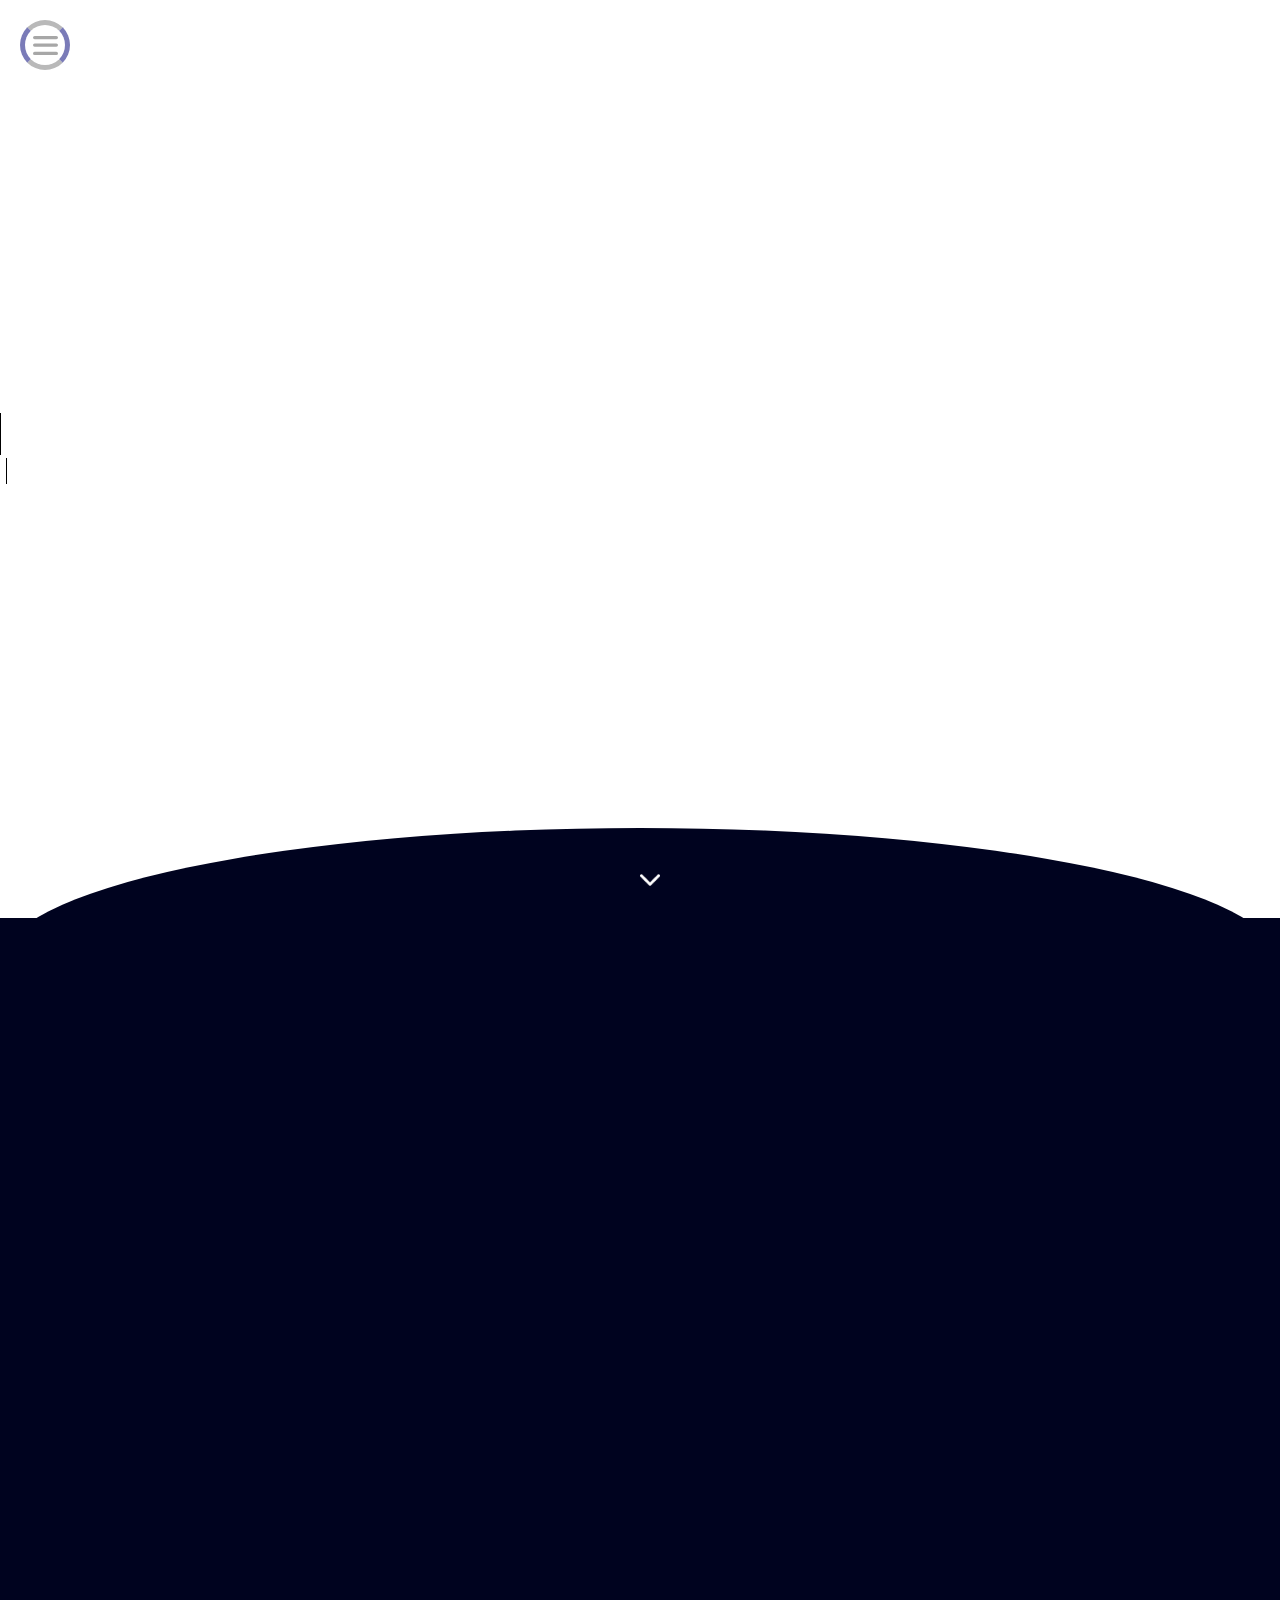
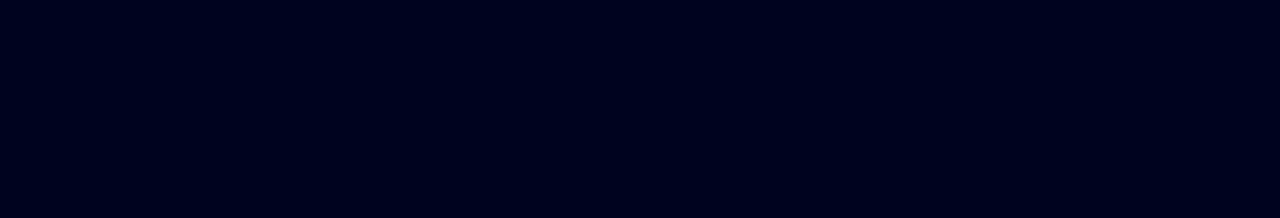
==== index.html @ 7492ab48 "COMMIT 2" ====
<!DOCTYPE html>
<html lang="pt-br">

<head>
    <meta charset="UTF-8">
    <meta http-equiv="X-UA-Compatible" content="IE=edge">
    <meta name="viewport" content="width=device-width, initial-scale=1.0">
    <title>Personal Portfolio - Iara Vaneti</title>
    <link rel="stylesheet" href="./assets/css/style.css">
    <link rel="stylesheet" href="./assets/css/styleTyping.css">
    <script src="./assets/js/mainscript.js"></script>
    <script src="https://ajax.googleapis.com/ajax/libs/jquery/3.3.1/jquery.min.js"></script>
    <script src="./assets/js/smoothScript.js"></script>
</head>

<body>
    <div id="nav">
        <div onclick="abrirMenu()" id="menu-img">
            <div id="circle"></div>
            <img id="img-menu" src="./imgs/menu.svg" alt="Menu">
        </div>
        <!-- <div id="nav-box">
            <div id="inner-box">
                <nav id="nav-inner-box">
                    <a href="#" class="nav-item">
                        <p class="nav-text">Infos</p>
                        <div class="nav_line"></div>
                    </a>
                    <a href="#" class="nav-item">
                        <p class="nav-text">Education</p>
                        <div class="nav_line"></div>
                    </a>
                </nav>
            </div>
        </div> -->
        <div id="nav-box-hor">
            <div id="close" onclick="fecharMenu()">
                <h2>IARA VANETI</h2>
                <img src="./imgs/close.png" alt="Fechar">
            </div>
            <div id="inner-box-hor">
                <nav id="nav-inner-box-hor">
                    <div class="links">
                        <a href="#" id="link-about" class="nav-item">
                            <p class="nav-text">About Me</p>
                            <div class="nav_line"></div>
                        </a>
                    </div>
                    <div class="links">
                        <a href="#" class="nav-item">
                            <p class="nav-text">Education</p>
                            <div class="nav_line"></div>
                        </a>
                    </div>
                </nav>
            </div>
        </div>
    </div>
    <div id="main">
        <div id="intro-page">
            <div class="intro-texts">
                <h1>Olá, meu nome é Iara Vaneti.</h1>
                <h2 id="h2Intro">Hi, my name is Iara Vaneti.</h2>
            </div>
        </div>
    </div>
    <div id="oval">
        <a href="#page2">
            <img id="seta" src="../imgs/right-arrow.png" alt="seta">
        </a>
    </div>
    <div id="page2">

    </div>
</body>

</html>
---- assets/css/style.css ----
@font-face {
  font-family: special-elite;
  src: url('../fonts/SpecialElite/SpecialElite-Regular.ttf');
}

@font-face {
  font-family: poppins;
  src: url('../fonts/Poppins/Poppins-Regular.ttf');
}



*,
*:after,
*:before {
  box-sizing: border-box;
  margin: 0;
  padding: 0;
}

body {
  width: 100vw;
  font-family: Manrope, sans-serif;
  text-align: center;
  -webkit-font-smoothing: antialiased;
  overflow-x: hidden;
  scroll-behavior: smooth;
}
/* 
#nav-box {
  visibility: visible;
  position: absolute;
  width: 100vw;
  height: 70px;
  top: 0px;
  background-color: rgba(238, 238, 238, 0.692);
  display: flex;
  flex-direction: row;
  align-items: center;
  transition: 0.2s;
}

#inner-box {
  width: 95vw;
  display: flex;
  flex-direction: column;
  align-items: flex-end;
}

#nav-box nav {
  display: flex;
  flex-direction: row;
  width: 200px;
  justify-content: space-evenly;
}

.nav-item {
  font-family: Manrope, sans-serif;
  color: #000000;
  font-weight: 500;
  font-size: 1em;
  letter-spacing: 0.5px;
  text-decoration: none;
  cursor: pointer;
}

.nav-item:hover {
  font-weight: 600;
} */


#nav-box-hor {
  visibility: hidden;
  position: fixed;
  width: 25vw;
  height: 100vh;
  left: 0px;
  background-color: rgb(238, 238, 238);
  display: flex;
  flex-direction: column;
  align-items: center;
  transition: 0.2s;
  z-index: 1001;
}

#nav-inner-box-hor{
  width: 20vw;
  border-top: 1px dotted #000000;
  padding: 20px 0;
}

.links{
  background-color: #adaff1c2;
  margin: 10px 0;
  border-radius: 15px;
}

.links:hover{
  background-color: #6569eec2;
}

.nav-item { 
  font-family: Manrope, sans-serif;
  font-weight: 500;
  font-size: 1em;
  letter-spacing: 0.5px;
  text-decoration: none;
  cursor: pointer;
  width: 20vw;
  height: 50px;
}

.nav-item:hover{
  font-weight: 600;
}

.nav-text{
  padding: 20px 0;
  color: #000000;
} 

#close h2{
  margin-top: 20px;
}

#close img{
  width: 30px;
  height: 30px;
  position: absolute;
  right: 20px;
  top: 10px;
}

#close img:hover{
  width: 35px;
  height: 35px;
  cursor: pointer;
}

#close{
  width: 100%;
  height: 60px;
}

#menu-img{
  transition: 0.1s;
  visibility: visible;
  position: fixed;
  left: 20px;
  top: 20px;
  z-index: 1000;
  height: 50px;
	width: 50px;
}

#menu-img:hover{
  cursor: pointer !important;
}

#circle{
  position: fixed;
  border: 5px solid #b9b9b9;
	border-left-color: #7a7bb8;
  border-right-color: #7a7bb8;
	border-radius: 100%;
	height: 50px;
	width: 50px;
  animation: spinning 15s linear infinite;
}

#menu-img:hover #circle{
	height: 60px;
	width: 60px;
}

#menu-img img{
  position: fixed;
  left: 32.5px;
  margin: 12.5px 0 0 0px;
  width: 25px;
  height: 25px;
}

#menu-img:hover img{
  margin: 15px 0 0 2.5px;
	height: 30px;
	width: 30px;
}

#main {
  background: url("../../imgs/eu_formal.png");
  background-size: contain;
  background-repeat: no-repeat;
  background-position: right;
  background-attachment: fixed;
  height: 100vh;
  width: 100vw;
}

#intro-page {
  height: 100vh;
  width: 80vw;
  display: flex;
  flex-direction: row;
  align-items: center;
  position: fixed;
}

#intro-page h1,h2 {
  text-align: center;
  position: relative;
  color: #000000;
  text-align: center;
  white-space: nowrap;
  letter-spacing: 0em;
  font-family: 'Courier New', Courier, monospace;
}

#intro-page h1 {
  font-size: 40px;
}

#intro-page h2 {
  font-size: 25px;
  margin-left: 6px;
  z-index:900;
}

#oval{
  height: 30vh;
  width: 100vw;
  background-color: #00031f;
  border-radius: 50%;
  margin-top: -8vh;
}

#seta{
  position: absolute;
  bottom: 10px;
  width: 20px;
  height: 20px;
  animation: seta 1s linear infinite;
}

#seta:hover{
  cursor: pointer;
}

#page2 {
  height: 100vh;
  width: 100vw;
  background-color: #00031f;
  margin-top: -20vh;
}

@keyframes spinning {
	0% {
		transform: rotate(0);
	}
	100% {
		transform: rotate(360deg);
	}
}

@keyframes sizing {
	0% {
		transform: scale(0);
	}
	100% {
		transform: scale(1);
	}
}

@keyframes seta{
  0% {
    bottom: 20px;
  }
  100% {
    bottom: 5px;
  }
}
---- assets/css/styleTyping.css ----
#intro-page h1, #intro-page h2 {
    width: calc(28ch + 28*0.0625em);
}
#intro-page h1:after, #intro-page h2:after {
    display: block;
    position: absolute;
    content: '';
    width: calc(28ch + 28*0.0625em);
    height: 2ex;
    left: 0;
    top: 0;
    background: #fff;
    animation: 0.1s blink 28, move 4s 1.5s forwards steps(1);
    border-left: 1px solid #000;
    box-shadow: 0px 1ex 0px 0px #fff;
}
@keyframes move {
    3.5714285714% {
        width: calc(calc(28ch + 28*0.0625em) - (1ch + 1*0.0625em));
        left: calc(1ch + 1*0.0625em);
   }
    7.1428571429% {
        width: calc(calc(28ch + 28*0.0625em) - (2ch + 2*0.0625em));
        left: calc(2ch + 2*0.0625em);
   }
    10.7142857143% {
        width: calc(calc(28ch + 28*0.0625em) - (3ch + 3*0.0625em));
        left: calc(3ch + 3*0.0625em);
   }
    14.2857142857% {
        width: calc(calc(28ch + 28*0.0625em) - (4ch + 4*0.0625em));
        left: calc(4ch + 4*0.0625em);
   }
    17.8571428571% {
        width: calc(calc(28ch + 28*0.0625em) - (5ch + 5*0.0625em));
        left: calc(5ch + 5*0.0625em);
   }
    21.4285714286% {
        width: calc(calc(28ch + 28*0.0625em) - (6ch + 6*0.0625em));
        left: calc(6ch + 6*0.0625em);
   }
    25% {
        width: calc(calc(28ch + 28*0.0625em) - (7ch + 7*0.0625em));
        left: calc(7ch + 7*0.0625em);
   }
    28.5714285714% {
        width: calc(calc(28ch + 28*0.0625em) - (8ch + 8*0.0625em));
        left: calc(8ch + 8*0.0625em);
   }
    32.1428571429% {
        width: calc(calc(28ch + 28*0.0625em) - (9ch + 9*0.0625em));
        left: calc(9ch + 9*0.0625em);
   }
    35.7142857143% {
        width: calc(calc(28ch + 28*0.0625em) - (10ch + 10*0.0625em));
        left: calc(10ch + 10*0.0625em);
   }
    39.2857142857% {
        width: calc(calc(28ch + 28*0.0625em) - (11ch + 11*0.0625em));
        left: calc(11ch + 11*0.0625em);
   }
    42.8571428571% {
        width: calc(calc(28ch + 28*0.0625em) - (12ch + 12*0.0625em));
        left: calc(12ch + 12*0.0625em);
   }
    46.4285714286% {
        width: calc(calc(28ch + 28*0.0625em) - (13ch + 13*0.0625em));
        left: calc(13ch + 13*0.0625em);
   }
    50% {
        width: calc(calc(28ch + 28*0.0625em) - (14ch + 14*0.0625em));
        left: calc(14ch + 14*0.0625em);
   }
    53.5714285714% {
        width: calc(calc(28ch + 28*0.0625em) - (15ch + 15*0.0625em));
        left: calc(15ch + 15*0.0625em);
   }
    57.1428571429% {
        width: calc(calc(28ch + 28*0.0625em) - (16ch + 16*0.0625em));
        left: calc(16ch + 16*0.0625em);
   }
    60.7142857143% {
        width: calc(calc(28ch + 28*0.0625em) - (17ch + 17*0.0625em));
        left: calc(17ch + 17*0.0625em);
   }
    64.2857142857% {
        width: calc(calc(28ch + 28*0.0625em) - (18ch + 18*0.0625em));
        left: calc(18ch + 18*0.0625em);
   }
    67.8571428571% {
        width: calc(calc(28ch + 28*0.0625em) - (19ch + 19*0.0625em));
        left: calc(19ch + 19*0.0625em);
   }
    71.4285714286% {
        width: calc(calc(28ch + 28*0.0625em) - (20ch + 20*0.0625em));
        left: calc(20ch + 20*0.0625em);
   }
    75% {
        width: calc(calc(28ch + 28*0.0625em) - (21ch + 21*0.0625em));
        left: calc(21ch + 21*0.0625em);
   }
    78.5714285714% {
        width: calc(calc(28ch + 28*0.0625em) - (22ch + 22*0.0625em));
        left: calc(22ch + 22*0.0625em);
   }
    82.1428571429% {
        width: calc(calc(28ch + 28*0.0625em) - (23ch + 23*0.0625em));
        left: calc(23ch + 23*0.0625em);
   }
    85.7142857143% {
        width: calc(calc(28ch + 28*0.0625em) - (24ch + 24*0.0625em));
        left: calc(24ch + 24*0.0625em);
   }
    89.2857142857% {
        width: calc(calc(28ch + 28*0.0625em) - (25ch + 25*0.0625em));
        left: calc(25ch + 25*0.0625em);
   }
    92.8571428571% {
        width: calc(calc(28ch + 28*0.0625em) - (26ch + 26*0.0625em));
        left: calc(26ch + 26*0.0625em);
   }
    96.4285714286% {
        width: calc(calc(28ch + 28*0.0625em) - (27ch + 27*0.0625em));
        left: calc(27ch + 27*0.0625em);
   }
    100% {
        width: calc(calc(28ch + 28*0.0625em) - (28ch + 28*0.0625em));
        left: calc(28ch + 28*0.0625em);
   }
}
@keyframes blink {
    0% {
        border-left-color: #000;
   }
    50% {
        border-left-color: #000;
   }
    51% {
        border-left-color: #fff;
   }
    100% {
        border-left-color: #fff;
   }
}
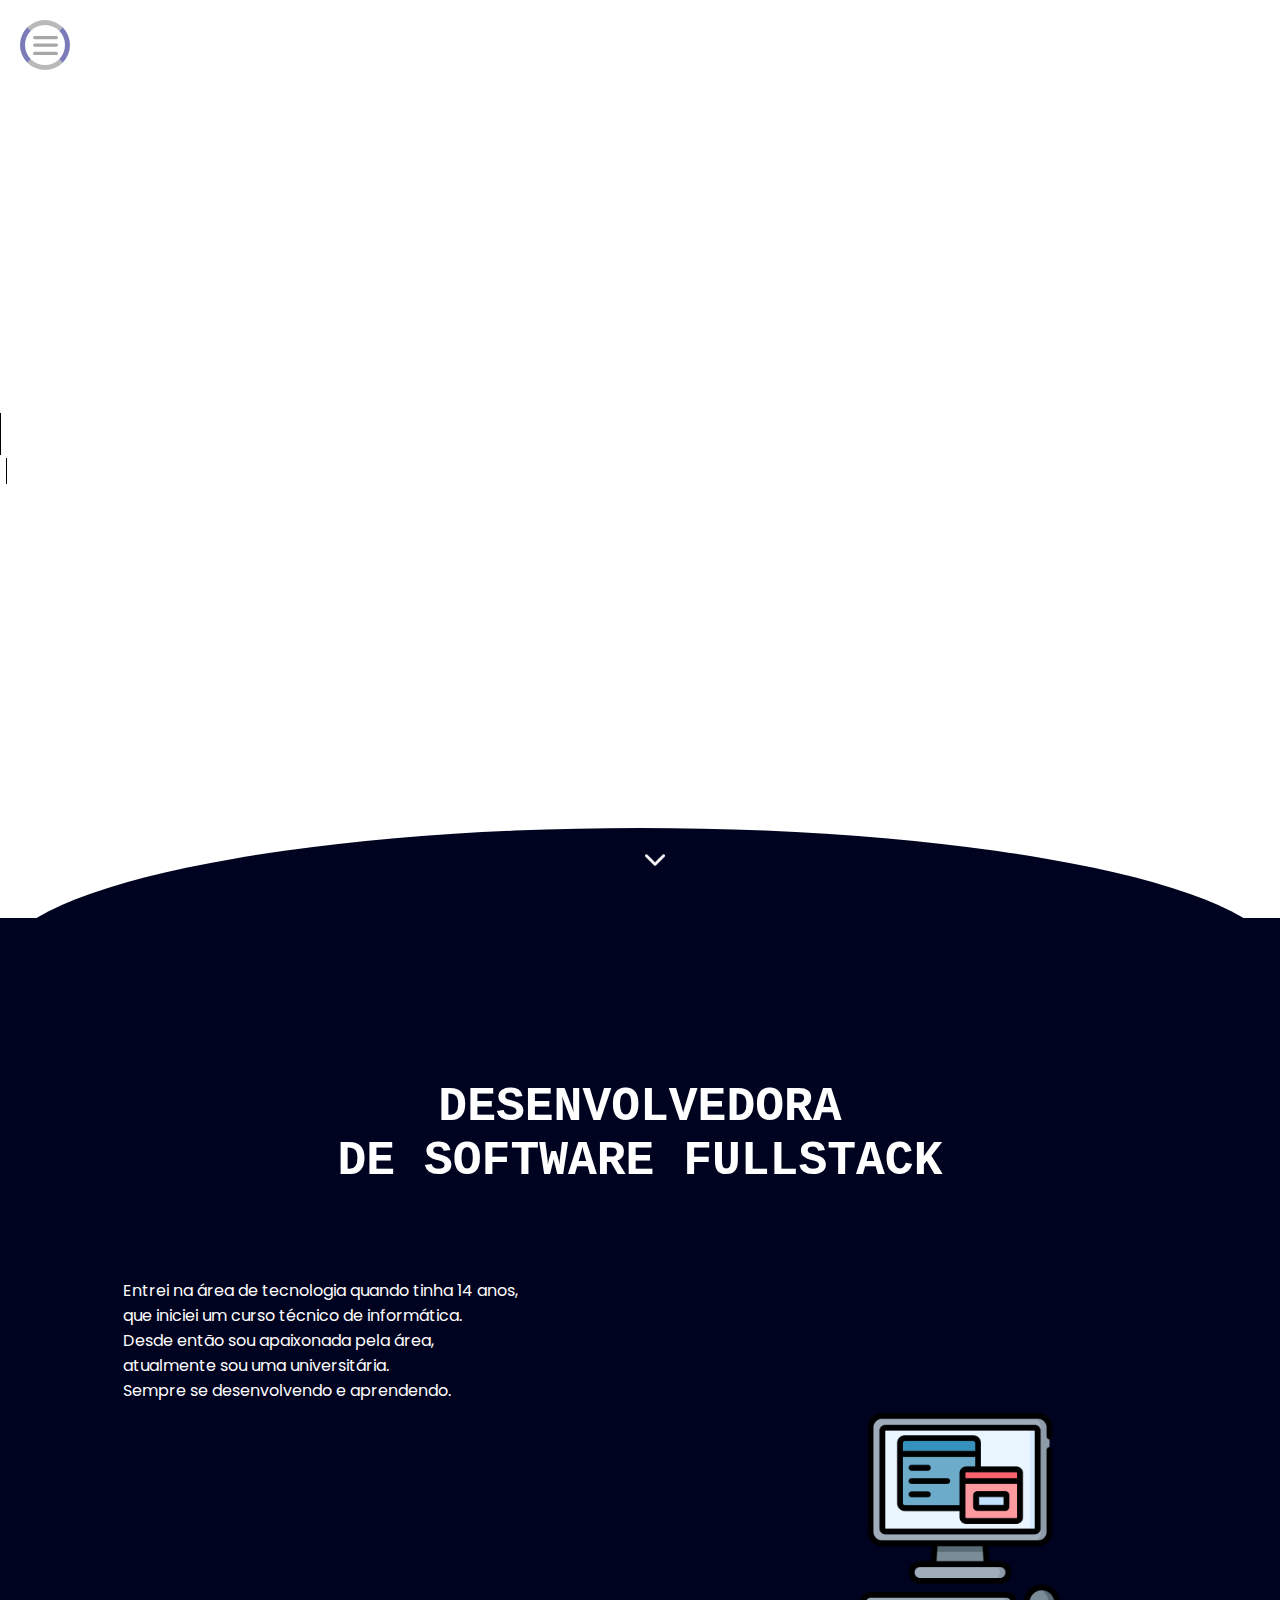
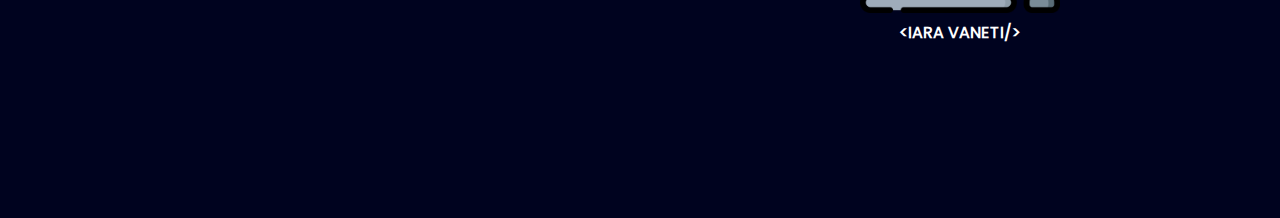
==== commit 3dd66d0e: "Started page2" ====
--- a/index.html
+++ b/index.html
@@ -41,14 +41,14 @@
             <div id="inner-box-hor">
                 <nav id="nav-inner-box-hor">
                     <div class="links">
-                        <a href="#" id="link-about" class="nav-item">
-                            <p class="nav-text">About Me</p>
+                        <a href="#main" class="nav-item">
+                            <p class="nav-text">Intro</p>
                             <div class="nav_line"></div>
                         </a>
                     </div>
                     <div class="links">
-                        <a href="#" class="nav-item">
-                            <p class="nav-text">Education</p>
+                        <a href="#page2" class="nav-item">
+                            <p class="nav-text">Sobre</p>
                             <div class="nav_line"></div>
                         </a>
                     </div>
@@ -65,13 +65,40 @@
         </div>
     </div>
     <div id="oval">
-        <a href="#page2">
-            <img id="seta" src="../imgs/right-arrow.png" alt="seta">
+        <a id="link-seta" href="#page2">
+            <img id="seta" src="./imgs/right-arrow.png" alt="seta">
         </a>
     </div>
     <div id="page2">
-
+        <div id="profession">
+            <h2>DESENVOLVEDORA <br>DE SOFTWARE FULLSTACK</h2>
+        </div>
+        <div id="grid">
+            <div id="aboutme">
+                <h4>Entrei na área de tecnologia quando tinha 14 anos, <br>
+                    que iniciei um curso técnico de informática.<br>
+                    Desde então sou apaixonada pela área, <br>
+                    atualmente sou uma universitária.<br>
+                    Sempre se desenvolvendo e aprendendo.
+                </h4>
+            </div>
+            <div id="computer">
+                <img src="./imgs/computador.png" alt="computador">
+                <h4>&ltIARA VANETI/&gt</h4>
+            </div>
+        </div>
     </div>
+    <!-- <div id="education">
+        <h3>HISTÓRICO ESCOLAR:</h3>
+        <div id="etec">
+            <img src="./imgs/polivalente-logo.png" alt="Etec">
+            <h4>ETEC Polivalente de Americana</h4>
+        </div>
+        <div id="unicamp">
+            <img src="./imgs/unicamp-logo-branco.png" alt="Unicamp">
+            <h4>UNICAMP - Universidade Estadual de Campinas</h4>
+        </div>
+    </div> -->
 </body>
 
 </html>--- a/assets/css/style.css
+++ b/assets/css/style.css
@@ -7,8 +7,6 @@
   font-family: poppins;
   src: url('../fonts/Poppins/Poppins-Regular.ttf');
 }
-
-
 
 *,
 *:after,
@@ -20,11 +18,10 @@
 
 body {
   width: 100vw;
-  font-family: Manrope, sans-serif;
+  font-family: poppins, 'Times New Roman', Times, serif;
   text-align: center;
   -webkit-font-smoothing: antialiased;
   overflow-x: hidden;
-  scroll-behavior: smooth;
 }
 /* 
 #nav-box {
@@ -100,7 +97,7 @@
 }
 
 .nav-item { 
-  font-family: Manrope, sans-serif;
+  font-family: poppins, 'Times New Roman', Times, serif;
   font-weight: 500;
   font-size: 1em;
   letter-spacing: 0.5px;
@@ -188,7 +185,7 @@
 }
 
 #main {
-  background: url("../../imgs/eu_formal.png");
+  background-image: url("../../imgs/eu_formal.png");
   background-size: contain;
   background-repeat: no-repeat;
   background-position: right;
@@ -234,23 +231,106 @@
   margin-top: -8vh;
 }
 
+#link-seta{
+  position: absolute;
+  bottom: 0;
+  width: 30px;
+  height: 50px;
+}
+
+#link-seta:hover{
+  cursor: pointer;
+}
+
 #seta{
   position: absolute;
-  bottom: 10px;
+  left: 5px;
   width: 20px;
   height: 20px;
   animation: seta 1s linear infinite;
 }
 
-#seta:hover{
-  cursor: pointer;
-}
-
 #page2 {
   height: 100vh;
   width: 100vw;
   background-color: #00031f;
   margin-top: -20vh;
+  color: white;
+}
+
+#profession{
+  height: 30vh;
+  display: flex;
+  align-items: flex-end;
+  width: 100vw;
+  color: white;
+}
+
+#profession h2{
+  width: 100vw;
+  font-size: 3em;
+  color: white;
+  text-align: center;
+}
+
+#grid{
+  display: grid;
+  grid-template-columns: 1fr 1fr;
+  grid-area: "abme" "pc";
+}
+
+#aboutme{
+  grid-area: 'abme';
+  display: flex;
+  flex-direction: column;
+  align-items: center;
+  height: 70vh;
+  padding-top: 10vh;
+}
+
+#aboutme h4{
+  text-align: left;
+  font-weight: 100;
+}
+
+#computer{
+  grid-area: 'pc';
+  height: 70vh;
+  padding-top: 25vh;
+}
+
+#computer img{
+  width: 200px;
+  height: 200px; 
+}
+
+#education{
+  text-align: center;
+}
+
+#education h3{
+  font-size: 1.6em;
+  font-weight: 200;
+}
+
+#education #unicamp, #education #etec{
+  height: 50px;
+  display: flex;
+  align-items: center;
+  background-color: #040936c5;
+  margin: 20px 0;
+  border-radius: 5px;
+  padding: 0 20px;
+}
+
+#education h4{
+  font-weight: 100;
+}
+
+#education #unicamp img, #education #etec img{
+  width: 25px;
+  height: 25px;
+  margin-right: 20px;
 }
 
 @keyframes spinning {
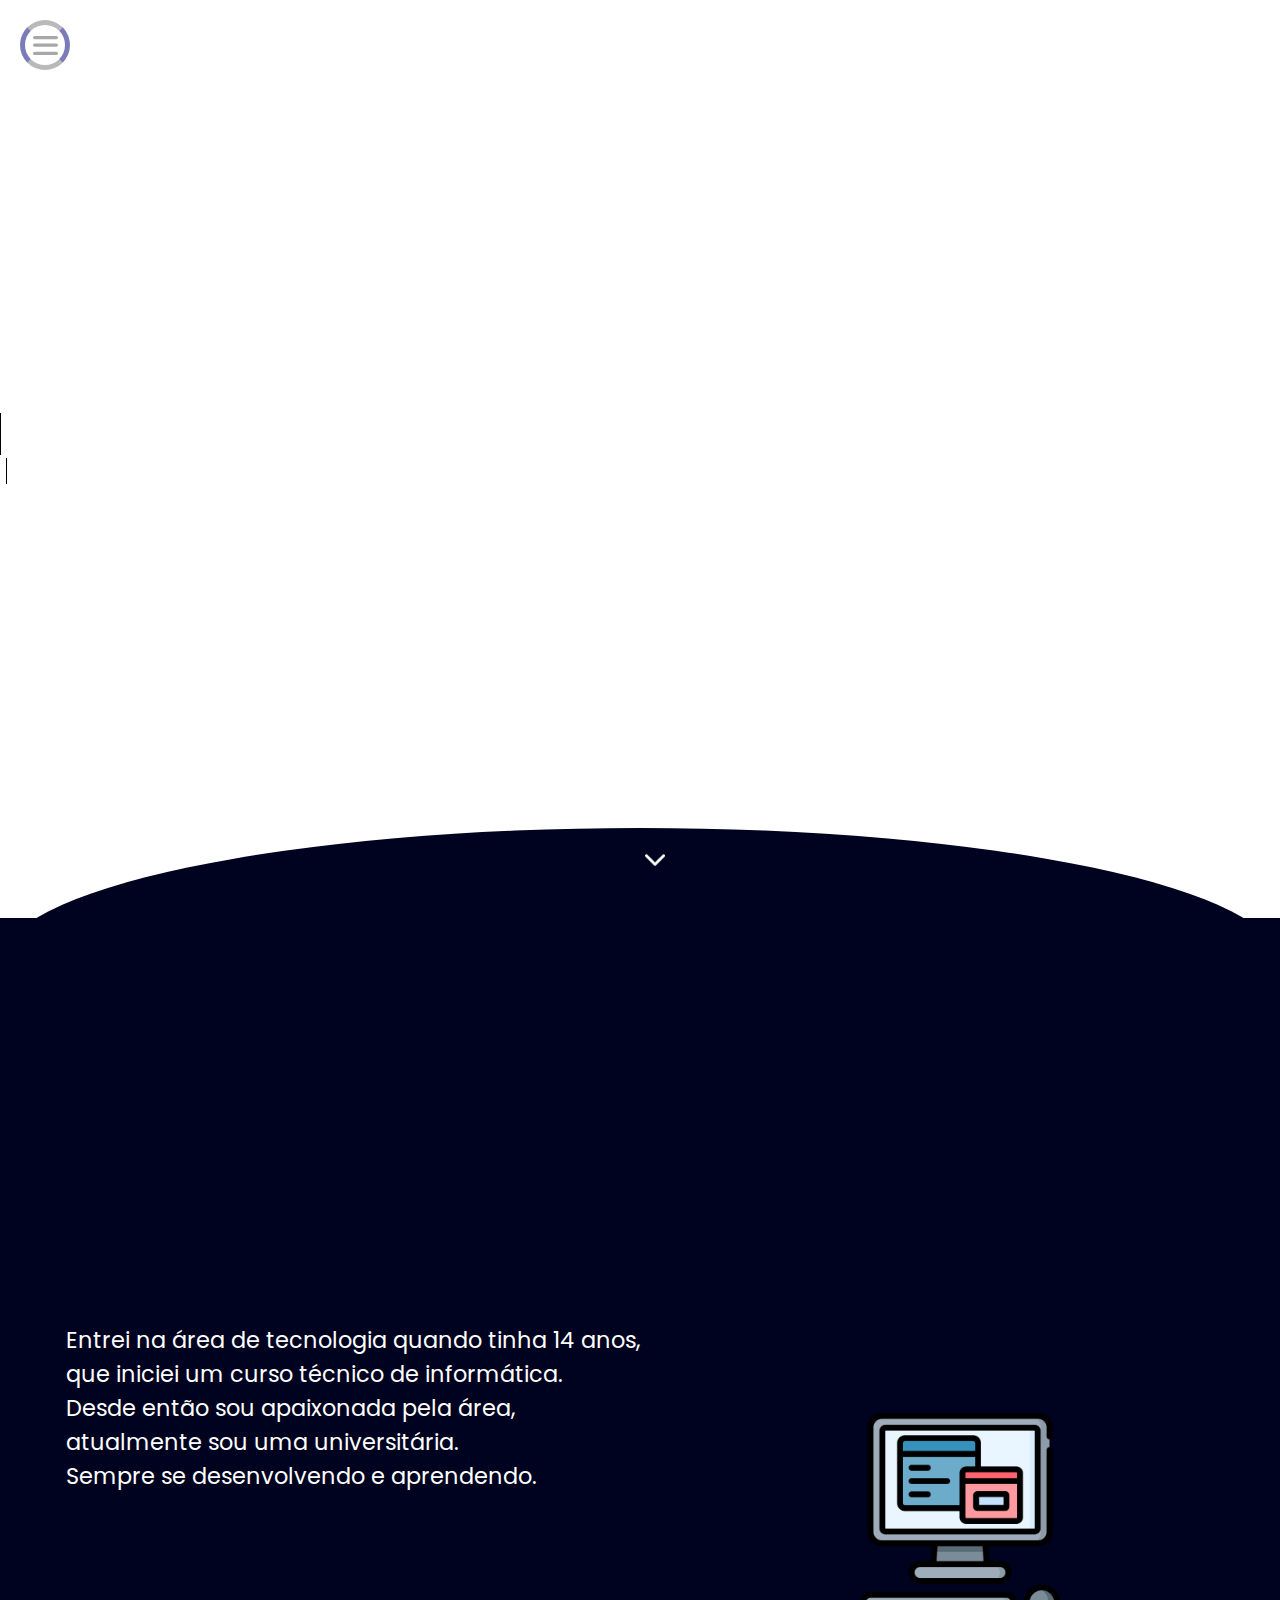
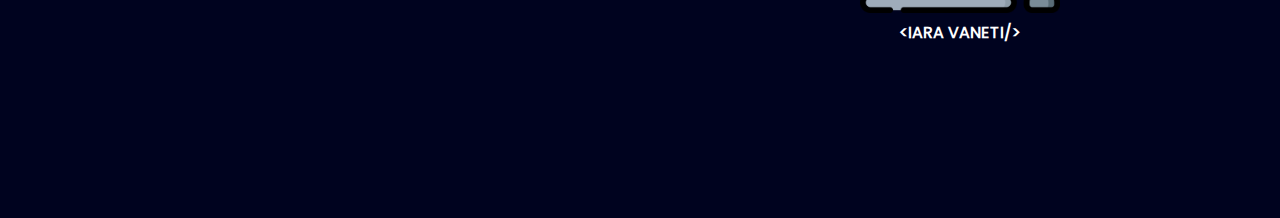
==== commit 00f0bcba: "page2 editing" ====
--- a/index.html
+++ b/index.html
@@ -34,9 +34,9 @@
             </div>
         </div> -->
         <div id="nav-box-hor">
-            <div id="close" onclick="fecharMenu()">
+            <div id="close">
                 <h2>IARA VANETI</h2>
-                <img src="./imgs/close.png" alt="Fechar">
+                <img onclick="fecharMenu()" src="./imgs/close.png" alt="Fechar">
             </div>
             <div id="inner-box-hor">
                 <nav id="nav-inner-box-hor">
@@ -71,10 +71,12 @@
     </div>
     <div id="page2">
         <div id="profession">
+            <div id="cover-profession"></div>
             <h2>DESENVOLVEDORA <br>DE SOFTWARE FULLSTACK</h2>
         </div>
         <div id="grid">
             <div id="aboutme">
+                <div id="cover-aboutme"></div>
                 <h4>Entrei na área de tecnologia quando tinha 14 anos, <br>
                     que iniciei um curso técnico de informática.<br>
                     Desde então sou apaixonada pela área, <br>
@@ -83,6 +85,7 @@
                 </h4>
             </div>
             <div id="computer">
+                <div id="cover-pc"></div>
                 <img src="./imgs/computador.png" alt="computador">
                 <h4>&ltIARA VANETI/&gt</h4>
             </div>
--- a/assets/css/style.css
+++ b/assets/css/style.css
@@ -273,6 +273,14 @@
   text-align: center;
 }
 
+#cover-profession{
+  position: absolute;
+  width: 100%;
+  height: 30vh;
+  background-color: #00031f;
+  z-index: 901;
+}
+
 #grid{
   display: grid;
   grid-template-columns: 1fr 1fr;
@@ -283,14 +291,31 @@
   grid-area: 'abme';
   display: flex;
   flex-direction: column;
-  align-items: center;
+  align-items: flex-end;
   height: 70vh;
-  padding-top: 10vh;
+  padding-top: 15vh;
 }
 
 #aboutme h4{
+  font-size: 1.4em;
   text-align: left;
   font-weight: 100;
+}
+
+#cover-aboutme{
+  position: absolute;
+  width: 0%;
+  height: 50vh;
+  background-color: #00031f;
+  animation: enterFromLeft 7s linear;
+}
+
+#cover-pc{
+  position: absolute;
+  width: 0%;
+  height: 50vh;
+  background-color: #00031f;
+  animation: enterFromLeft 7s linear;
 }
 
 #computer{
@@ -358,4 +383,22 @@
   100% {
     bottom: 5px;
   }
+}
+
+@keyframes enterFromLeft{
+  0%{
+    width: 51%;
+  }
+  100%{
+    width: 0%;
+  }
+}
+
+@keyframes enterFromTop{
+  0%{
+    height: 30vh;
+  }
+  100%{
+    height: 0vh;
+  }
 }